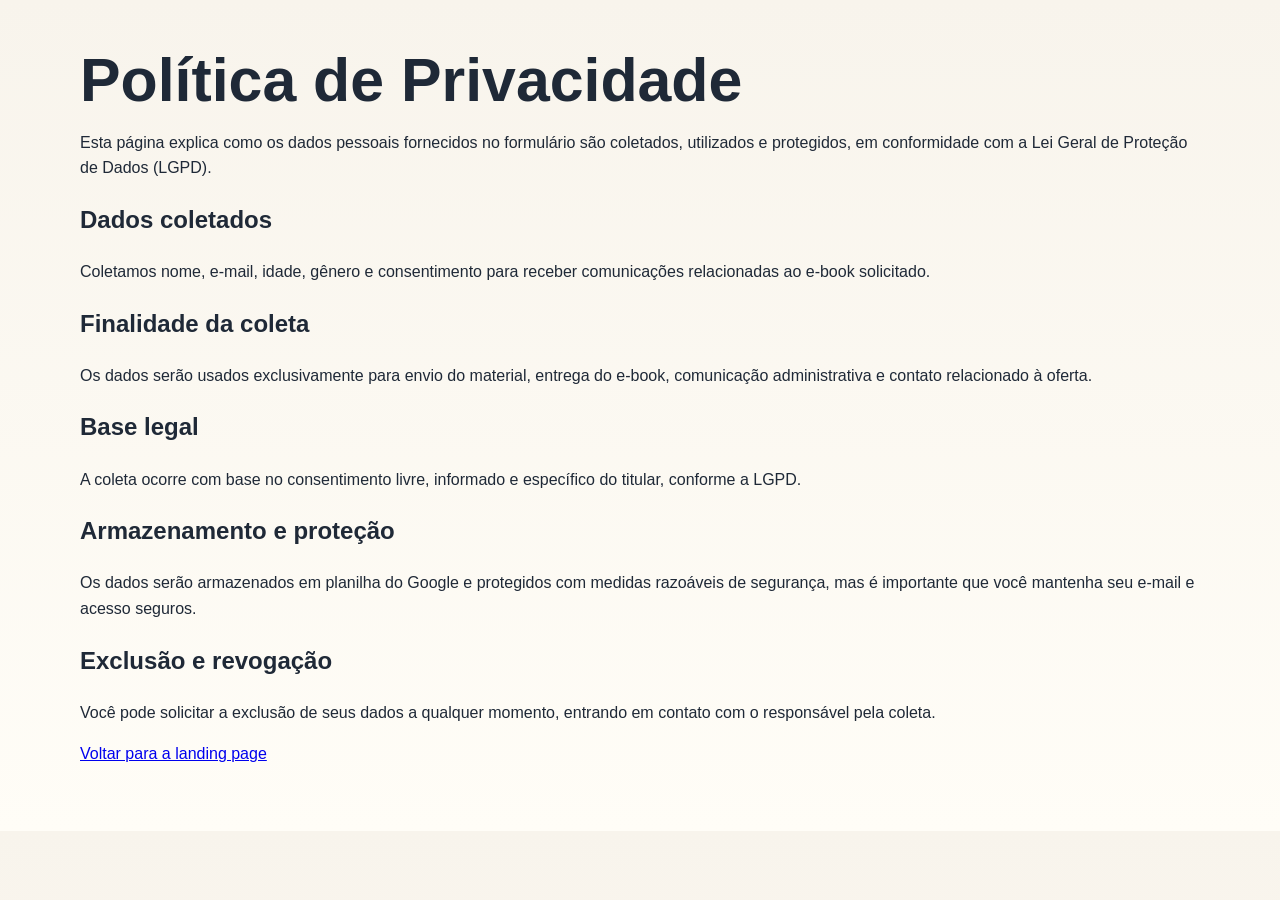
==== politica-privacidade.html @ 885403a0 "Implementação de backend com Apps Script do google" ====
<!DOCTYPE html>
<html lang="pt-BR">
<head>
    <meta charset="UTF-8">
    <meta name="viewport" content="width=device-width, initial-scale=1.0">
    <title>Política de Privacidade</title>
    <link rel="stylesheet" href="style.css">
</head>
<body>
    <main class="container" style="padding: 48px 0;">
        <h1>Política de Privacidade</h1>
        <p>Esta página explica como os dados pessoais fornecidos no formulário são coletados, utilizados e protegidos, em conformidade com a Lei Geral de Proteção de Dados (LGPD).</p>

        <h2>Dados coletados</h2>
        <p>Coletamos nome, e-mail, idade, gênero e consentimento para receber comunicações relacionadas ao e-book solicitado.</p>

        <h2>Finalidade da coleta</h2>
        <p>Os dados serão usados exclusivamente para envio do material, entrega do e-book, comunicação administrativa e contato relacionado à oferta.</p>

        <h2>Base legal</h2>
        <p>A coleta ocorre com base no consentimento livre, informado e específico do titular, conforme a LGPD.</p>

        <h2>Armazenamento e proteção</h2>
        <p>Os dados serão armazenados em planilha do Google e protegidos com medidas razoáveis de segurança, mas é importante que você mantenha seu e-mail e acesso seguros.</p>

        <h2>Exclusão e revogação</h2>
        <p>Você pode solicitar a exclusão de seus dados a qualquer momento, entrando em contato com o responsável pela coleta.</p>

        <p><a href="index.html">Voltar para a landing page</a></p>
    </main>
</body>
</html>
---- style.css ----
:root {
    --bg: #f6f1e8;
    --panel: #ffffff;
    --text: #1f2937;
    --muted: #5b6472;
    --brand: #1f6f4d;
    --brand-dark: #164b35;
    --accent: #ffb84d;
    --line: #d7d0c2;
}

* {
    box-sizing: border-box;
}

html {
    scroll-behavior: smooth;
}

body {
    margin: 0;
    font-family: Arial, Helvetica, sans-serif;
    color: var(--text);
    background: linear-gradient(180deg, #f8f4ec 0%, #fffdf7 100%);
    line-height: 1.6;
}

.container {
    width: min(1120px, calc(100% - 32px));
    margin: 0 auto;
}

.topbar {
    position: sticky;
    top: 0;
    z-index: 10;
    background: rgba(255, 255, 255, 0.92);
    backdrop-filter: blur(8px);
    border-bottom: 1px solid rgba(0, 0, 0, 0.06);
}

.nav-row {
    display: flex;
    align-items: center;
    justify-content: space-between;
    padding: 16px 0;
}

.brand {
    width: 10em;
    font-size: 1.2rem;
    font-weight: 700;
}

.brand span {
    color: var(--brand);
}

nav {
    display: flex;
    gap: 18px;
}

nav a {
    text-decoration: none;
    color: var(--text);
    font-weight: 600;
}

.hero {
    padding: 72px 0 48px;
}

.hero-grid,
.capture-grid,
.two-column {
    display: grid;
    grid-template-columns: 1.15fr 0.85fr;
    gap: 32px;
    align-items: center;
}

.eyebrow,
.section-tag,
.mini-badge {
    text-transform: uppercase;
    letter-spacing: 0.08em;
    font-size: 0.8rem;
    font-weight: 700;
    color: var(--brand);
}

h1 {
    font-size: clamp(2.2rem, 5vw, 3.8rem);
    line-height: 1.08;
    margin: 0 0 16px;
}

.lead {
    font-size: 1.08rem;
    color: var(--muted);
    max-width: 680px;
}

.hero-points {
    display: flex;
    flex-wrap: wrap;
    gap: 10px;
    margin: 24px 0 28px;
}

.hero-points span,
.social-proof,
.urgency {
    background: #eff8f2;
    padding: 10px 14px;
    border-radius: 999px;
    font-weight: 700;
    color: var(--brand-dark);
}

.btn-primary {
    display: inline-block;
    background: linear-gradient(135deg, var(--brand) 0%, #2c8b60 100%);
    color: #fff;
    text-decoration: none;
    border: none;
    border-radius: 12px;
    padding: 14px 22px;
    font-size: 1rem;
    font-weight: 700;
    cursor: pointer;
    box-shadow: 0 10px 30px rgba(31, 111, 77, 0.22);
}

.btn-primary.full {
    width: 100%;
    margin-top: 8px;
}

.hero-card,
.box-cta,
.lead-form {
    background: var(--panel);
    border: 1px solid var(--line);
    border-radius: 18px;
    box-shadow: 0 12px 36px rgba(0, 0, 0, 0.08);
}

.hero-card {
    padding: 28px;
}

.hero-card h2,
.capture-copy h2,
.benefits h2,
.content-section h2 {
    margin-top: 10px;
}

.hero-card ul {
    padding-left: 20px;
}

.benefits,
.content-section,
.capture {
    padding: 56px 0;
}

.benefit-grid {
    display: grid;
    grid-template-columns: repeat(3, 1fr);
    gap: 20px;
    margin-top: 28px;
}

.benefit-grid article,
.box-cta {
    background: var(--panel);
    border: 1px solid var(--line);
    border-radius: 16px;
    padding: 22px;
}

.capture-copy p,
.content-section p,
.benefit-grid p {
    color: var(--muted);
}

.lead-form {
    padding: 24px;
}

.lead-form label {
    display: block;
    margin-bottom: 16px;
    font-weight: 700;
}

.lead-form input[type="text"],
.lead-form input[type="email"],
.lead-form input[type="number"] {
    width: 100%;
    margin-top: 8px;
    padding: 12px 14px;
    border-radius: 10px;
    border: 1px solid #c7c0b6;
    font-size: 1rem;
}

.consent-box {
    margin: 18px 0 20px;
    padding: 14px;
    border: 1px solid #d9d1c3;
    border-radius: 12px;
    background: #fbfaf7;
}

.consent-label {
    display: flex;
    align-items: flex-start;
    gap: 12px;
    font-weight: 600;
    color: var(--text);
}

.consent-label input {
    margin-top: 3px;
}

.consent-label a {
    color: var(--brand);
}

.consent-note {
    margin: 10px 0 0;
    font-size: 0.93rem;
    color: var(--muted);
}

.form-status {
    margin-top: 14px;
    min-height: 22px;
    color: var(--brand-dark);
    font-weight: 700;
}

.download-link {
    display: inline-block;
    margin-top: 12px;
    color: var(--brand);
    text-decoration: none;
    font-weight: 700;
}

@media (max-width: 860px) {
    .hero-grid,
    .capture-grid,
    .two-column,
    .benefit-grid {
        grid-template-columns: 1fr;
    }

    nav {
        display: none;
    }
}
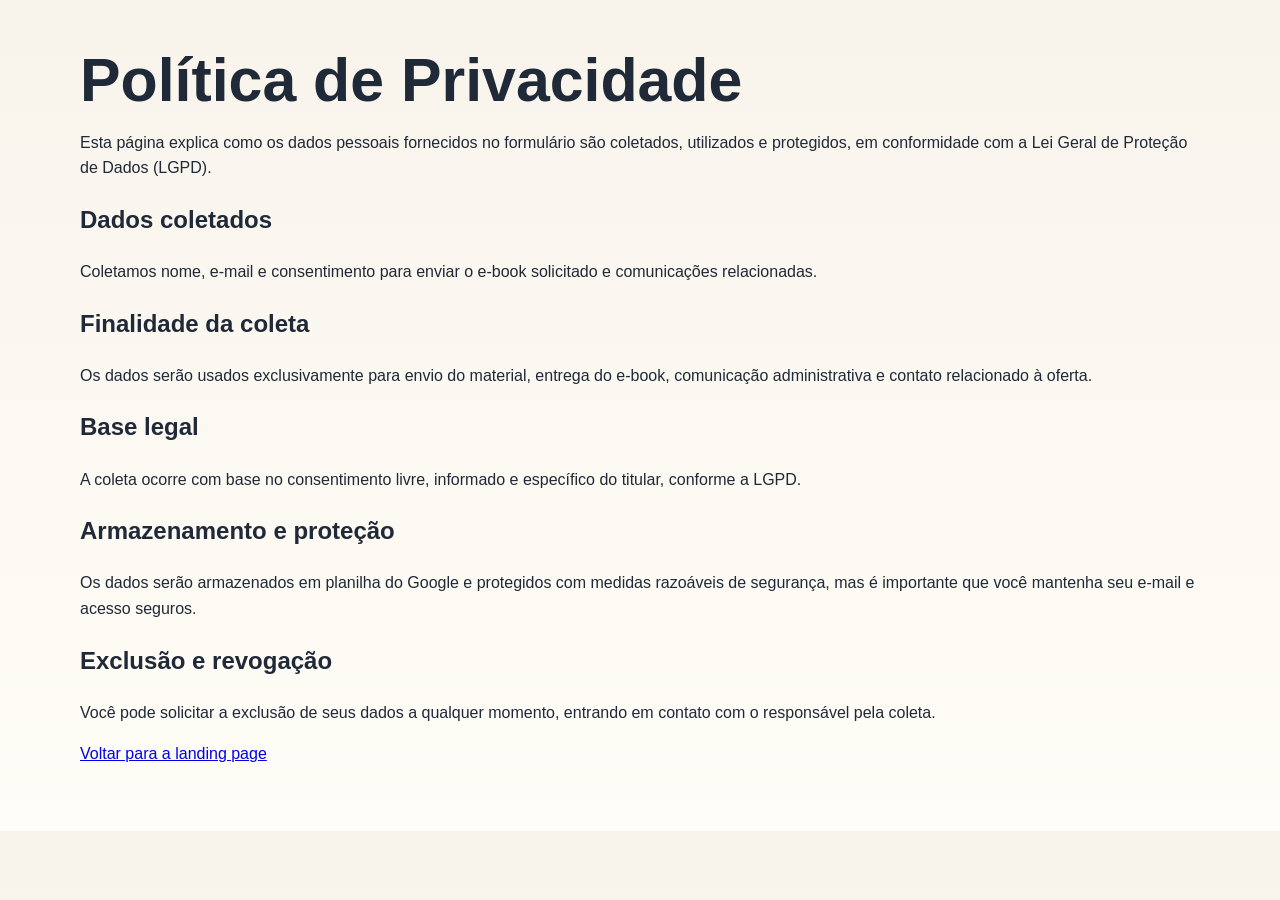
==== commit 2fab2779: "feat: simplify lead capture experience" ====
--- a/politica-privacidade.html
+++ b/politica-privacidade.html
@@ -3,6 +3,8 @@
 <head>
     <meta charset="UTF-8">
     <meta name="viewport" content="width=device-width, initial-scale=1.0">
+    <meta name="description" content="Política de privacidade e tratamento de dados da landing page do e-book de orquídeas.">
+    <meta name="robots" content="noindex,follow">
     <title>Política de Privacidade</title>
     <link rel="stylesheet" href="style.css">
 </head>
@@ -12,7 +14,7 @@
         <p>Esta página explica como os dados pessoais fornecidos no formulário são coletados, utilizados e protegidos, em conformidade com a Lei Geral de Proteção de Dados (LGPD).</p>
 
         <h2>Dados coletados</h2>
-        <p>Coletamos nome, e-mail, idade, gênero e consentimento para receber comunicações relacionadas ao e-book solicitado.</p>
+        <p>Coletamos nome, e-mail e consentimento para enviar o e-book solicitado e comunicações relacionadas.</p>
 
         <h2>Finalidade da coleta</h2>
         <p>Os dados serão usados exclusivamente para envio do material, entrega do e-book, comunicação administrativa e contato relacionado à oferta.</p>
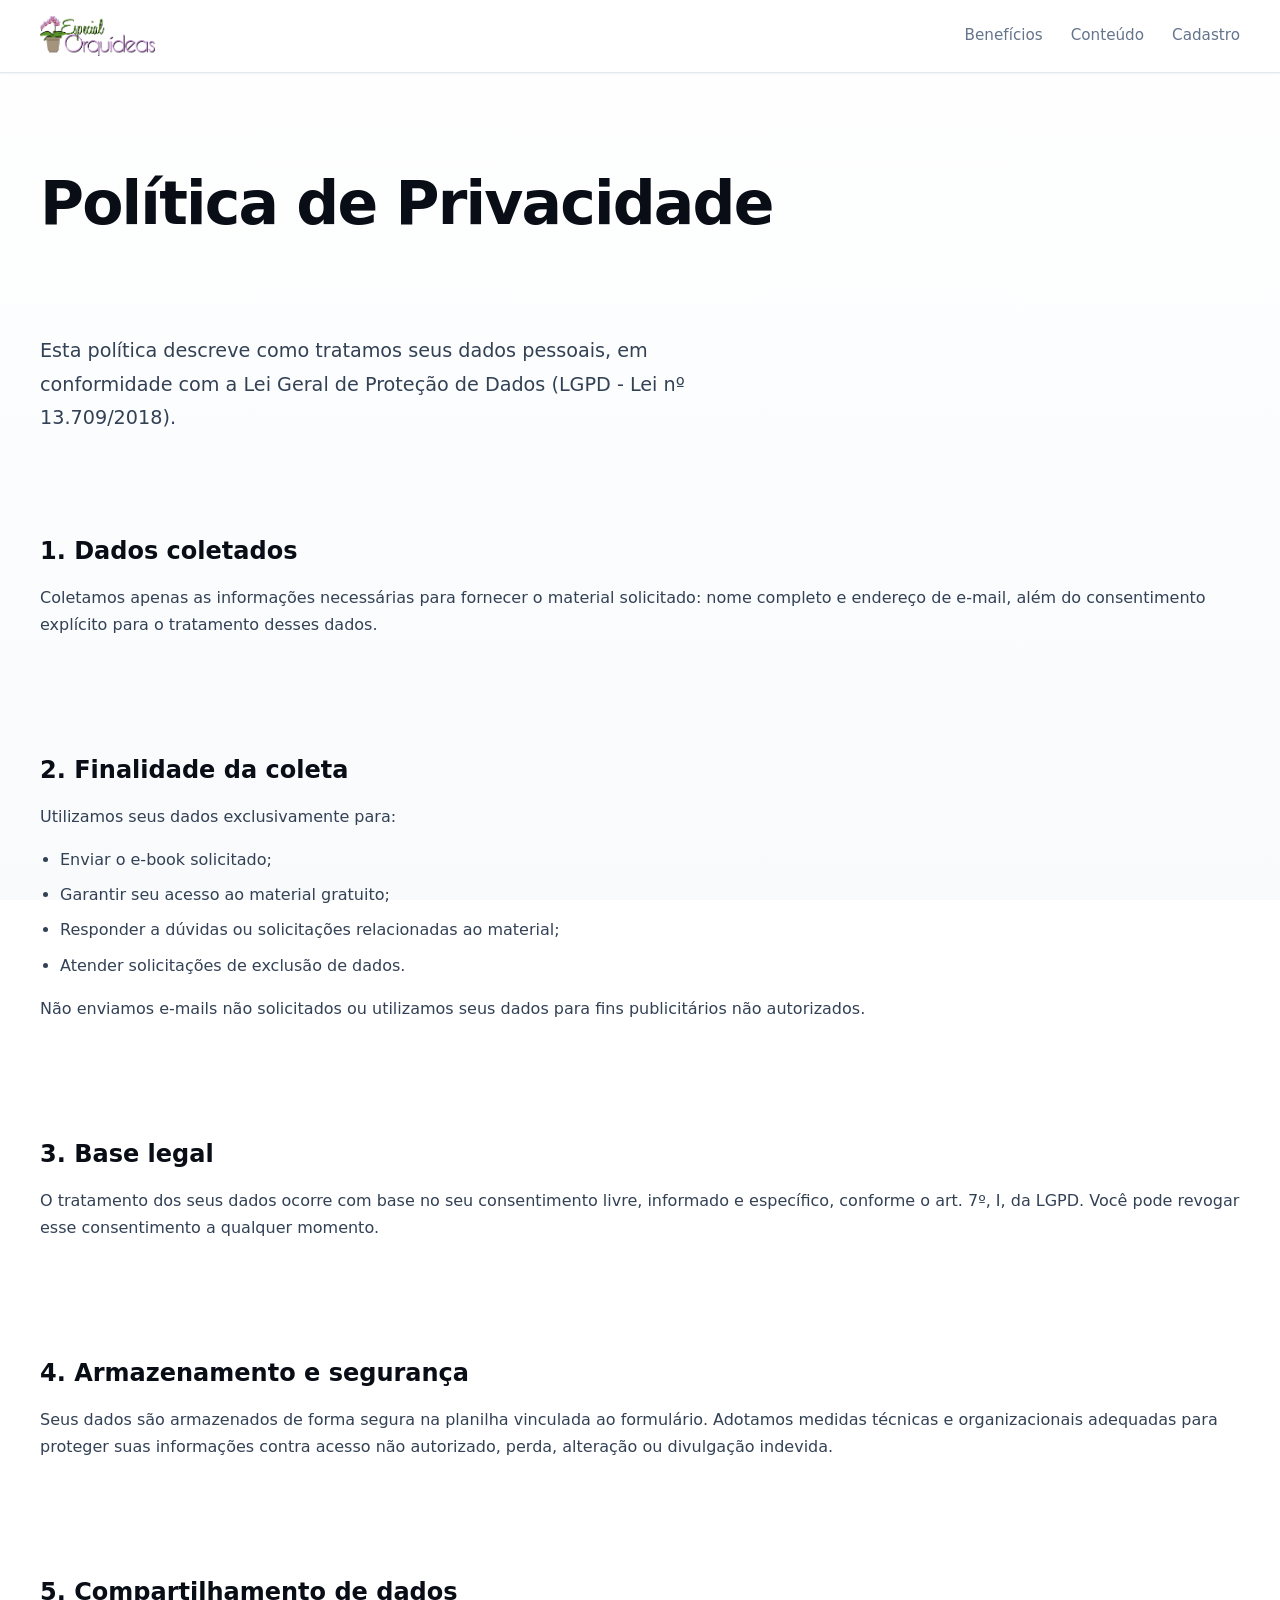
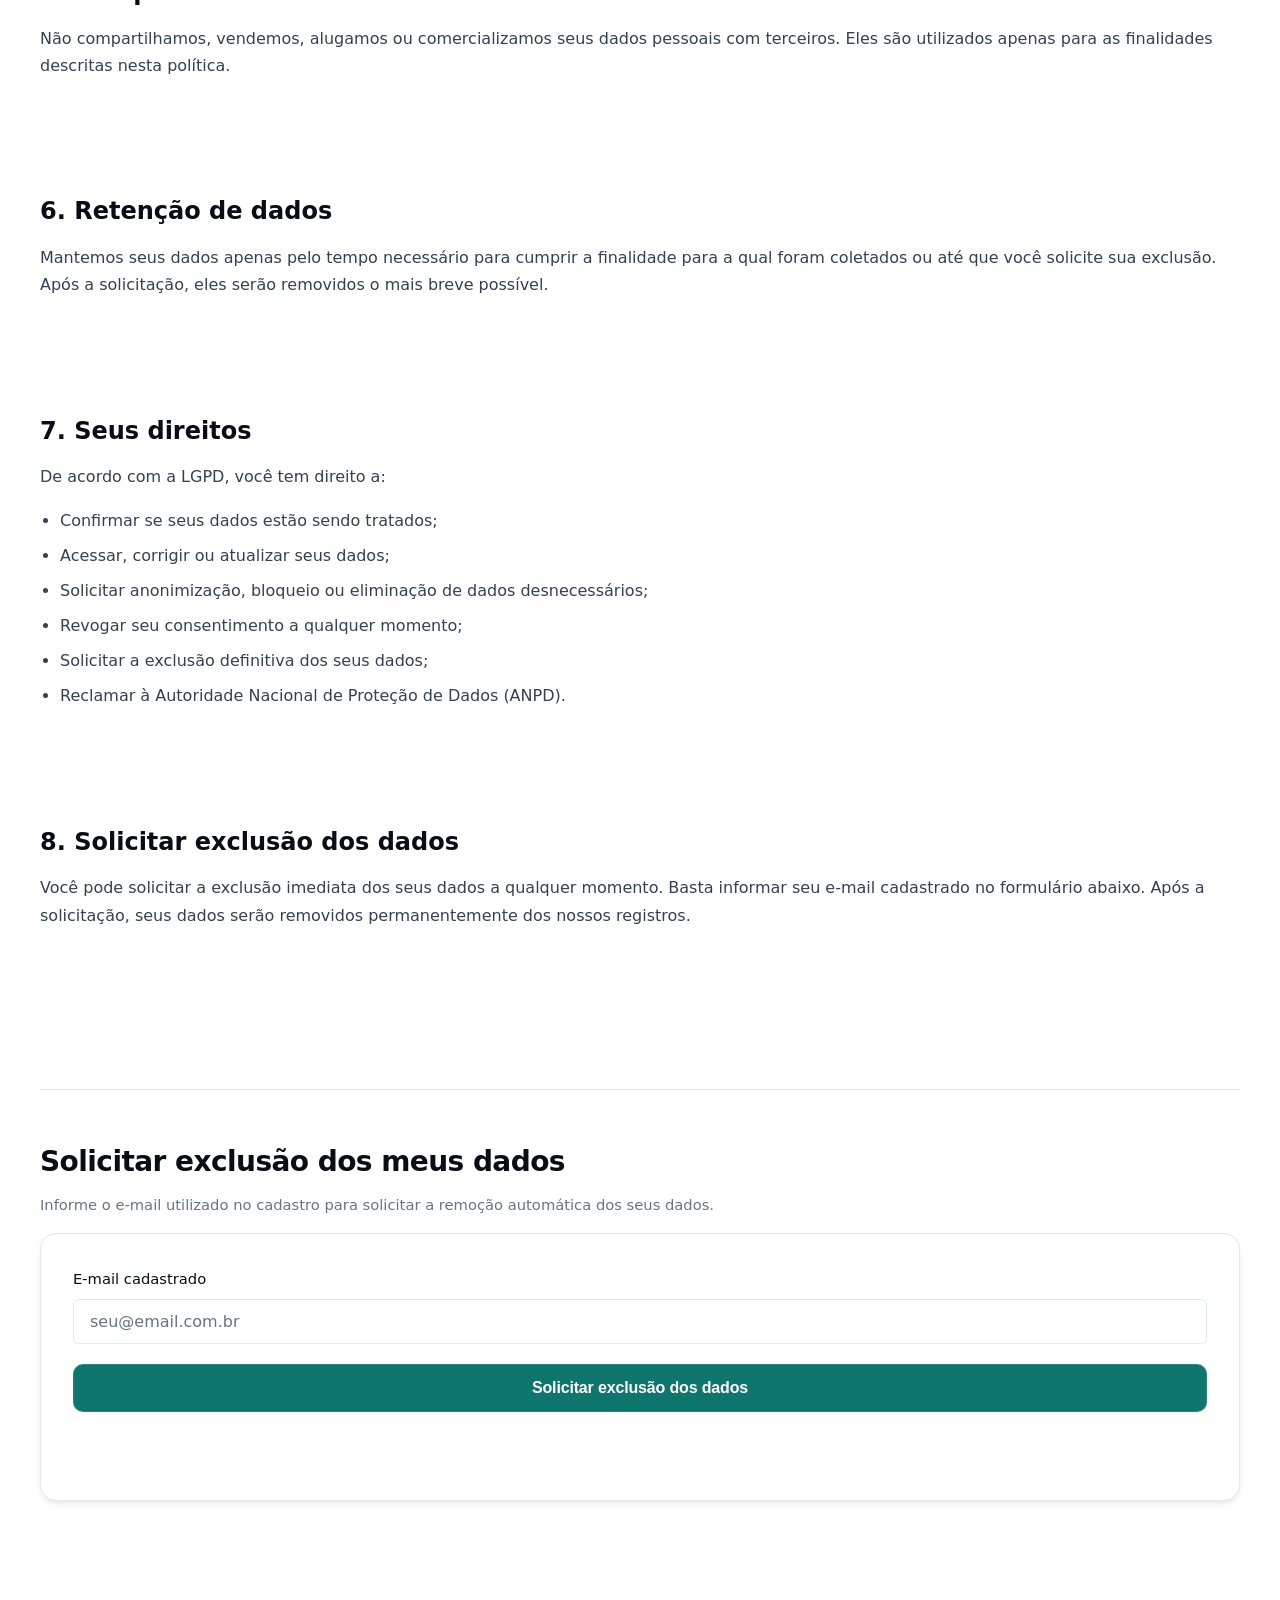
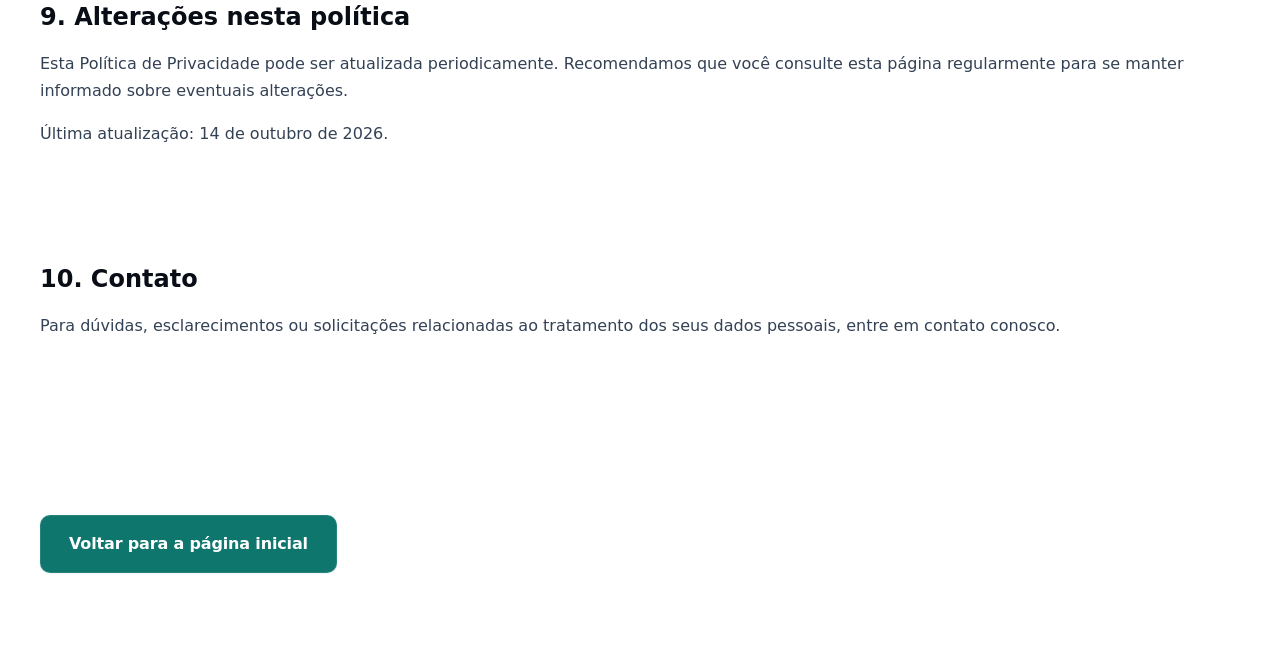
==== commit d683b03f: "Add YouTube icon to social media assets" ====
--- a/politica-privacidade.html
+++ b/politica-privacidade.html
@@ -5,30 +5,109 @@
     <meta name="viewport" content="width=device-width, initial-scale=1.0">
     <meta name="description" content="Política de privacidade e tratamento de dados da landing page do e-book de orquídeas.">
     <meta name="robots" content="noindex,follow">
-    <title>Política de Privacidade</title>
+    <title>Política de Privacidade | Especial Orquídeas</title>
+    <link rel="preconnect" href="https://fonts.googleapis.com">
+    <link rel="preconnect" href="https://fonts.gstatic.com" crossorigin>
+    <link href="https://fonts.googleapis.com/css2?family=Inter:wght@400;500;600;700;800&display=swap" rel="stylesheet">
     <link rel="stylesheet" href="style.css">
 </head>
 <body>
-    <main class="container" style="padding: 48px 0;">
+    <header class="topbar">
+        <div class="container nav-row">
+            <img src="especial orquídeas.webp" alt="Especial Orquídeas" class="brand">
+            <nav>
+                <a href="index.html#beneficios">Benefícios</a>
+                <a href="index.html#conteudo">Conteúdo</a>
+                <a href="index.html#cadastro">Cadastro</a>
+            </nav>
+        </div>
+    </header>
+
+    <main class="container" style="padding: clamp(64px, 10vw, 96px) 0 clamp(48px, 8vw, 80px);">
         <h1>Política de Privacidade</h1>
-        <p>Esta página explica como os dados pessoais fornecidos no formulário são coletados, utilizados e protegidos, em conformidade com a Lei Geral de Proteção de Dados (LGPD).</p>
+        <p class="lead">Esta política descreve como tratamos seus dados pessoais, em conformidade com a Lei Geral de Proteção de Dados (LGPD - Lei nº 13.709/2018).</p>
 
-        <h2>Dados coletados</h2>
-        <p>Coletamos nome, e-mail e consentimento para enviar o e-book solicitado e comunicações relacionadas.</p>
+        <section>
+            <h2>1. Dados coletados</h2>
+            <p>Coletamos apenas as informações necessárias para fornecer o material solicitado: nome completo e endereço de e-mail, além do consentimento explícito para o tratamento desses dados.</p>
+        </section>
 
-        <h2>Finalidade da coleta</h2>
-        <p>Os dados serão usados exclusivamente para envio do material, entrega do e-book, comunicação administrativa e contato relacionado à oferta.</p>
+        <section>
+            <h2>2. Finalidade da coleta</h2>
+            <p>Utilizamos seus dados exclusivamente para:</p>
+            <ul>
+                <li>Enviar o e-book solicitado;</li>
+                <li>Garantir seu acesso ao material gratuito;</li>
+                <li>Responder a dúvidas ou solicitações relacionadas ao material;</li>
+                <li>Atender solicitações de exclusão de dados.</li>
+            </ul>
+            <p>Não enviamos e-mails não solicitados ou utilizamos seus dados para fins publicitários não autorizados.</p>
+        </section>
 
-        <h2>Base legal</h2>
-        <p>A coleta ocorre com base no consentimento livre, informado e específico do titular, conforme a LGPD.</p>
+        <section>
+            <h2>3. Base legal</h2>
+            <p>O tratamento dos seus dados ocorre com base no seu consentimento livre, informado e específico, conforme o art. 7º, I, da LGPD. Você pode revogar esse consentimento a qualquer momento.</p>
+        </section>
 
-        <h2>Armazenamento e proteção</h2>
-        <p>Os dados serão armazenados em planilha do Google e protegidos com medidas razoáveis de segurança, mas é importante que você mantenha seu e-mail e acesso seguros.</p>
+        <section>
+            <h2>4. Armazenamento e segurança</h2>
+            <p>Seus dados são armazenados de forma segura na planilha vinculada ao formulário. Adotamos medidas técnicas e organizacionais adequadas para proteger suas informações contra acesso não autorizado, perda, alteração ou divulgação indevida.</p>
+        </section>
 
-        <h2>Exclusão e revogação</h2>
-        <p>Você pode solicitar a exclusão de seus dados a qualquer momento, entrando em contato com o responsável pela coleta.</p>
+        <section>
+            <h2>5. Compartilhamento de dados</h2>
+            <p>Não compartilhamos, vendemos, alugamos ou comercializamos seus dados pessoais com terceiros. Eles são utilizados apenas para as finalidades descritas nesta política.</p>
+        </section>
 
-        <p><a href="index.html">Voltar para a landing page</a></p>
+        <section>
+            <h2>6. Retenção de dados</h2>
+            <p>Mantemos seus dados apenas pelo tempo necessário para cumprir a finalidade para a qual foram coletados ou até que você solicite sua exclusão. Após a solicitação, eles serão removidos o mais breve possível.</p>
+        </section>
+
+        <section>
+            <h2>7. Seus direitos</h2>
+            <p>De acordo com a LGPD, você tem direito a:</p>
+            <ul>
+                <li>Confirmar se seus dados estão sendo tratados;</li>
+                <li>Acessar, corrigir ou atualizar seus dados;</li>
+                <li>Solicitar anonimização, bloqueio ou eliminação de dados desnecessários;</li>
+                <li>Revogar seu consentimento a qualquer momento;</li>
+                <li>Solicitar a exclusão definitiva dos seus dados;</li>
+                <li>Reclamar à Autoridade Nacional de Proteção de Dados (ANPD).</li>
+            </ul>
+        </section>
+
+        <section>
+            <h2>8. Solicitar exclusão dos dados</h2>
+            <p>Você pode solicitar a exclusão imediata dos seus dados a qualquer momento. Basta informar seu e-mail cadastrado no formulário abaixo. Após a solicitação, seus dados serão removidos permanentemente dos nossos registros.</p>
+        </section>
+
+        <section id="data-removal">
+            <h2>Solicitar exclusão dos meus dados</h2>
+            <p class="small-text">Informe o e-mail utilizado no cadastro para solicitar a remoção automática dos seus dados.</p>
+            <form id="removal-form" class="removal-form" data-removal-url="https://script.google.com/macros/s/AKfycbyqkal8BDTR1zPo81DL5yytU9PgAYLYCDxhjU4SMVYcvaqYXaPPicuTfb7Tc0JHMVLddw/exec" data-script-url="https://script.google.com/macros/s/AKfycbyqkal8BDTR1zPo81DL5yytU9PgAYLYCDxhjU4SMVYcvaqYXaPPicuTfb7Tc0JHMVLddw/exec">
+                <label>
+                    E-mail cadastrado
+                    <input type="email" name="email" placeholder="seu@email.com.br" required>
+                </label>
+                <button type="submit" class="btn-primary">Solicitar exclusão dos dados</button>
+                <p id="removal-status" class="removal-status" aria-live="polite"></p>
+            </form>
+        </section>
+
+        <section>
+            <h2>9. Alterações nesta política</h2>
+            <p>Esta Política de Privacidade pode ser atualizada periodicamente. Recomendamos que você consulte esta página regularmente para se manter informado sobre eventuais alterações.</p>
+            <p>Última atualização: 14 de outubro de 2026.</p>
+        </section>
+
+        <section>
+            <h2>10. Contato</h2>
+            <p>Para dúvidas, esclarecimentos ou solicitações relacionadas ao tratamento dos seus dados pessoais, entre em contato conosco.</p>
+        </section>
+
+        <p style="margin-top: clamp(48px, 8vw, 64px);"><a href="index.html" class="btn-primary">Voltar para a página inicial</a></p>
     </main>
+    <script src="main.js"></script>
 </body>
 </html>
--- a/style.css
+++ b/style.css
@@ -1,42 +1,94 @@
+/* =================================================================el
+   DESIGN SYSTEM - CORPORATE & MODERN (ZERO AI LOOK)
+   ================================================================ */
 :root {
-    --bg: #f6f1e8;
-    --panel: #ffffff;
-    --text: #1f2937;
-    --muted: #5b6472;
-    --brand: #1f6f4d;
-    --brand-dark: #164b35;
-    --accent: #ffb84d;
-    --line: #d7d0c2;
-}
-
-* {
+    --bg-primary: #fcfcfd;
+    --bg-secondary: #f8fafc;
+    --bg-gradient: linear-gradient(180deg, #ffffff 0%, #f8fafc 100%);
+    
+    --text-main: #090d16;
+    --text-body: #334155;
+    --text-muted: #64748b;
+    
+    --primary: #0f766e;
+    --primary-hover: #115e59;
+    --primary-light: #f0fdfa;
+    --primary-border: #ccfbf1;
+    
+    --accent: #d97706;
+    --danger: #dc2626;
+    --success: #059669;
+    
+    --surface: #ffffff;
+    --surface-border: #e2e8f0;
+    --surface-border-subtle: #f1f5f9;
+    
+    --shadow-sm: 0 1px 2px 0 rgba(15, 23, 42, 0.05);
+    --shadow-md: 0 4px 6px -1px rgba(15, 23, 42, 0.07), 0 2px 4px -2px rgba(15, 23, 42, 0.07);
+    --shadow-lg: 0 10px 15px -3px rgba(15, 23, 42, 0.08), 0 4px 6px -4px rgba(15, 23, 42, 0.08);
+    --shadow-hover: 0 20px 25px -5px rgba(15, 23, 42, 0.1), 0 8px 10px -6px rgba(15, 23, 42, 0.1);
+
+    --radius-sm: 6px;
+    --radius-md: 10px;
+    --radius-lg: 16px;
+    --radius-full: 9999px;
+    
+    --transition-base: all 200ms cubic-bezier(0.4, 0, 0.2, 1);
+}
+
+/* =================================================================
+   RESET & BASE STYLES
+   ================================================================ */
+*, *::before, *::after {
     box-sizing: border-box;
+    margin: 0;
+    padding: 0;
 }
 
 html {
     scroll-behavior: smooth;
+    font-size: 16px;
+    -webkit-text-size-adjust: 100%;
 }
 
 body {
-    margin: 0;
-    font-family: Arial, Helvetica, sans-serif;
-    color: var(--text);
-    background: linear-gradient(180deg, #f8f4ec 0%, #fffdf7 100%);
-    line-height: 1.6;
-}
-
+    font-family: system-ui, -apple-system, BlinkMacSystemFont, "Segoe UI", Roboto, Oxygen, Ubuntu, Cantarell, sans-serif;
+    color: var(--text-body);
+    background: var(--bg-gradient);
+    background-attachment: fixed;
+    line-height: 1.7;
+    -webkit-font-smoothing: antialiased;
+    -moz-osx-font-smoothing: grayscale;
+    text-rendering: optimizeLegibility;
+}
+
+/* =================================================================
+   LAYOUT CONTAINERS
+   ================================================================ */
 .container {
-    width: min(1120px, calc(100% - 32px));
+    width: min(1200px, calc(100% - 32px));
     margin: 0 auto;
 }
 
+main.container {
+    display: flex;
+    flex-direction: column;
+    gap: clamp(48px, 8vw, 96px);
+    padding-bottom: clamp(64px, 10vw, 120px);
+}
+
+/* =================================================================
+   NAVIGATION / TOPBAR
+   ================================================================ */
 .topbar {
     position: sticky;
     top: 0;
-    z-index: 10;
-    background: rgba(255, 255, 255, 0.92);
-    backdrop-filter: blur(8px);
-    border-bottom: 1px solid rgba(0, 0, 0, 0.06);
+    z-index: 100;
+    background: rgba(255, 255, 255, 0.85);
+    backdrop-filter: blur(12px) saturate(160%);
+    -webkit-backdrop-filter: blur(12px) saturate(160%);
+    border-bottom: 1px solid var(--surface-border);
+    box-shadow: var(--shadow-sm);
 }
 
 .nav-row {
@@ -44,226 +96,761 @@
     align-items: center;
     justify-content: space-between;
     padding: 16px 0;
+    gap: 24px;
 }
 
 .brand {
-    width: 10em;
-    font-size: 1.2rem;
-    font-weight: 700;
-}
-
-.brand span {
-    color: var(--brand);
-}
-
-nav {
-    display: flex;
-    gap: 18px;
-}
-
-nav a {
+    height: 40px;
+    width: auto;
+    object-fit: contain;
+    display: block;
+    transition: var(--transition-base);
+}
+
+.brand:hover {
+    opacity: 0.9;
+}
+
+.nav-row > nav {
+    display: flex;
+    align-items: center;
+    gap: 28px;
+    flex-wrap: wrap;
+    justify-content: flex-end;
+}
+
+.nav-row > nav a {
     text-decoration: none;
-    color: var(--text);
-    font-weight: 600;
-}
-
+    color: var(--text-muted);
+    font-weight: 500;
+    font-size: 0.95rem;
+    padding: 4px 0;
+    position: relative;
+    transition: var(--transition-base);
+}
+
+.nav-row > nav a::after {
+    content: '';
+    position: absolute;
+    left: 0;
+    bottom: -2px;
+    width: 100%;
+    height: 2px;
+    background: var(--primary);
+    transform: scaleX(0);
+    transform-origin: right;
+    transition: transform 250ms ease;
+    border-radius: var(--radius-full);
+}
+
+.nav-row > nav a:hover {
+    color: var(--text-main);
+}
+
+.nav-row > nav a:hover::after {
+    transform: scaleX(1);
+    transform-origin: left;
+}
+
+/* =================================================================
+   HERO SECTION
+   ================================================================ */
 .hero {
-    padding: 72px 0 48px;
+    padding: clamp(48px, 8vw, 96px) 0 clamp(32px, 6vw, 64px);
 }
 
 .hero-grid,
 .capture-grid,
 .two-column {
     display: grid;
-    grid-template-columns: 1.15fr 0.85fr;
-    gap: 32px;
-    align-items: center;
+    grid-template-columns: repeat(2, 1fr);
+    gap: clamp(32px, 5vw, 64px);
+    align-items: center;
+}
+
+.hero-copy {
+    display: flex;
+    flex-direction: column;
+    align-items: flex-start;
+    gap: 20px;
 }
 
 .eyebrow,
-.section-tag,
 .mini-badge {
+    display: inline-flex;
+    align-items: center;
+    gap: 8px;
+    padding: 6px 12px;
+    border-radius: var(--radius-full);
+    font-size: 0.75rem;
+    font-weight: 600;
+    letter-spacing: 0.08em;
     text-transform: uppercase;
-    letter-spacing: 0.08em;
-    font-size: 0.8rem;
-    font-weight: 700;
-    color: var(--brand);
+    color: var(--primary);
+    background: var(--primary-light);
+    border: 1px solid var(--primary-border);
 }
 
 h1 {
-    font-size: clamp(2.2rem, 5vw, 3.8rem);
-    line-height: 1.08;
-    margin: 0 0 16px;
+    font-size: clamp(2.25rem, 5vw, 3.75rem);
+    line-height: 1.15;
+    font-weight: 800;
+    letter-spacing: -0.03em;
+    color: var(--text-main);
 }
 
 .lead {
-    font-size: 1.08rem;
-    color: var(--muted);
-    max-width: 680px;
+    font-size: clamp(1.05rem, 1.8vw, 1.2rem);
+    color: var(--text-body);
+    max-width: 60ch;
+    line-height: 1.75;
 }
 
 .hero-points {
     display: flex;
     flex-wrap: wrap;
     gap: 10px;
-    margin: 24px 0 28px;
-}
-
-.hero-points span,
-.social-proof,
-.urgency {
-    background: #eff8f2;
-    padding: 10px 14px;
-    border-radius: 999px;
-    font-weight: 700;
-    color: var(--brand-dark);
-}
-
+    margin-top: 4px;
+}
+
+.hero-points span {
+    display: inline-flex;
+    align-items: center;
+    gap: 8px;
+    padding: 6px 14px;
+    border-radius: var(--radius-full);
+    font-weight: 500;
+    font-size: 0.9rem;
+    color: var(--text-main);
+    background: var(--surface);
+    border: 1px solid var(--surface-border);
+    box-shadow: var(--shadow-sm);
+}
+
+/* =================================================================
+   BUTTONS
+   ================================================================ */
 .btn-primary {
-    display: inline-block;
-    background: linear-gradient(135deg, var(--brand) 0%, #2c8b60 100%);
-    color: #fff;
+    display: inline-flex;
+    align-items: center;
+    justify-content: center;
+    gap: 10px;
+    padding: 14px 28px;
+    font-size: 1rem;
+    font-weight: 600;
     text-decoration: none;
-    border: none;
-    border-radius: 12px;
-    padding: 14px 22px;
-    font-size: 1rem;
-    font-weight: 700;
+    color: #ffffff;
+    background: var(--primary);
+    border: 1px solid rgba(255, 255, 255, 0.1);
+    border-radius: var(--radius-md);
+    box-shadow: var(--shadow-sm);
+    transition: var(--transition-base);
     cursor: pointer;
-    box-shadow: 0 10px 30px rgba(31, 111, 77, 0.22);
+    letter-spacing: -0.01em;
+}
+
+.btn-primary:hover {
+    background: var(--primary-hover);
+    transform: translateY(-1px);
+    box-shadow: var(--shadow-md);
+}
+
+.btn-primary:active {
+    transform: translateY(0);
 }
 
 .btn-primary.full {
     width: 100%;
-    margin-top: 8px;
-}
-
+}
+
+/* =================================================================
+   CARDS & SURFACES
+   ================================================================ */
 .hero-card,
 .box-cta,
-.lead-form {
-    background: var(--panel);
-    border: 1px solid var(--line);
-    border-radius: 18px;
-    box-shadow: 0 12px 36px rgba(0, 0, 0, 0.08);
+.lead-form,
+.removal-form {
+    background: var(--surface);
+    border: 1px solid var(--surface-border);
+    border-radius: var(--radius-lg);
+    box-shadow: var(--shadow-md);
+    transition: var(--transition-base);
+}
+
+.hero-card:hover,
+.box-cta:hover,
+.lead-form:hover,
+.removal-form:hover {
+    box-shadow: var(--shadow-lg);
 }
 
 .hero-card {
-    padding: 28px;
-}
-
-.hero-card h2,
-.capture-copy h2,
-.benefits h2,
-.content-section h2 {
-    margin-top: 10px;
+    padding: clamp(24px, 4vw, 36px);
+    display: flex;
+    flex-direction: column;
+    gap: 20px;
+}
+
+.hero-card h2 {
+    font-size: clamp(1.35rem, 2.5vw, 1.75rem);
+    font-weight: 700;
+    color: var(--text-main);
+    letter-spacing: -0.02em;
+    line-height: 1.3;
 }
 
 .hero-card ul {
-    padding-left: 20px;
-}
-
+    display: flex;
+    flex-direction: column;
+    gap: 12px;
+    padding-left: 0;
+    list-style: none;
+    color: var(--text-body);
+}
+
+.hero-card li {
+    position: relative;
+    padding-left: 28px;
+    line-height: 1.6;
+}
+
+.hero-card li::before {
+    content: '';
+    position: absolute;
+    left: 0;
+    top: 8px;
+    width: 16px;
+    height: 16px;
+    border-radius: var(--radius-full);
+    background: var(--primary);
+    box-shadow: 0 0 0 4px var(--primary-light);
+}
+
+.social-proof {
+    display: inline-flex;
+    align-items: center;
+    padding: 8px 14px;
+    border-radius: var(--radius-full);
+    font-weight: 500;
+    color: var(--text-body);
+    background: var(--surface);
+    border: 1px solid var(--surface-border);
+    width: fit-content;
+    font-size: 0.9rem;
+    box-shadow: var(--shadow-sm);
+}
+
+/* =================================================================
+   SECTIONS & BENEFITS
+   ================================================================ */
 .benefits,
 .content-section,
 .capture {
-    padding: 56px 0;
+    padding: clamp(32px, 6vw, 64px) 0;
+}
+
+.benefits h2,
+.content-section h2,
+.capture-copy h2 {
+    font-size: clamp(1.75rem, 3.5vw, 2.5rem);
+    font-weight: 800;
+    letter-spacing: -0.03em;
+    line-height: 1.2;
+    color: var(--text-main);
+    margin-bottom: 12px;
 }
 
 .benefit-grid {
     display: grid;
     grid-template-columns: repeat(3, 1fr);
+    gap: 24px;
+    margin-top: 40px;
+}
+
+.benefit-grid article {
+    background: var(--surface);
+    border: 1px solid var(--surface-border);
+    border-radius: var(--radius-lg);
+    padding: 32px;
+    box-shadow: var(--shadow-sm);
+    display: flex;
+    flex-direction: column;
+    gap: 12px;
+    transition: var(--transition-base);
+    height: 100%;
+}
+
+.benefit-grid article:hover {
+    transform: translateY(-3px);
+    box-shadow: var(--shadow-md);
+    border-color: var(--primary-border);
+}
+
+.benefit-grid h3 {
+    font-size: 1.2rem;
+    font-weight: 700;
+    color: var(--text-main);
+    letter-spacing: -0.01em;
+}
+
+.benefit-grid p,
+.content-section p,
+.capture-copy p {
+    color: var(--text-body);
+    line-height: 1.7;
+    font-size: 0.98rem;
+}
+
+/* =================================================================
+   TWO COLUMN & CTA BOXES
+   ================================================================ */
+.two-column {
+    align-items: start;
+}
+
+.box-cta {
+    padding: 32px;
+    display: flex;
+    flex-direction: column;
+    gap: 16px;
+    position: sticky;
+    top: 96px;
+}
+
+.box-cta h3 {
+    font-size: 1.35rem;
+    font-weight: 700;
+    color: var(--text-main);
+    letter-spacing: -0.01em;
+}
+
+.capture-grid {
+    align-items: start;
+}
+
+.capture-copy {
+    display: flex;
+    flex-direction: column;
+    gap: 16px;
+}
+
+.urgency {
+    display: inline-flex;
+    align-items: center;
+    padding: 6px 12px;
+    border-radius: var(--radius-full);
+    font-weight: 600;
+    font-size: 0.85rem;
+    color: var(--accent);
+    background: #fef3c7;
+    border: 1px solid #fde68a;
+    width: fit-content;
+}
+
+/* =================================================================
+   FORMS & INPUTS
+   ================================================================ */
+.lead-form,
+.removal-form {
+    padding: 32px;
+    display: flex;
+    flex-direction: column;
     gap: 20px;
-    margin-top: 28px;
-}
-
-.benefit-grid article,
-.box-cta {
-    background: var(--panel);
-    border: 1px solid var(--line);
-    border-radius: 16px;
-    padding: 22px;
-}
-
-.capture-copy p,
-.content-section p,
-.benefit-grid p {
-    color: var(--muted);
-}
-
-.lead-form {
-    padding: 24px;
-}
-
-.lead-form label {
-    display: block;
-    margin-bottom: 16px;
-    font-weight: 700;
+}
+
+.lead-form label,
+.removal-form label {
+    display: flex;
+    flex-direction: column;
+    gap: 8px;
+    font-weight: 500;
+    font-size: 0.92rem;
+    color: var(--text-main);
 }
 
 .lead-form input[type="text"],
 .lead-form input[type="email"],
-.lead-form input[type="number"] {
+.removal-form input[type="email"] {
     width: 100%;
-    margin-top: 8px;
-    padding: 12px 14px;
-    border-radius: 10px;
-    border: 1px solid #c7c0b6;
+    padding: 12px 16px;
     font-size: 1rem;
+    font-family: inherit;
+    color: var(--text-main);
+    background: var(--surface);
+    border: 1px solid var(--surface-border);
+    border-radius: var(--radius-sm);
+    transition: var(--transition-base);
+}
+
+.lead-form input::placeholder,
+.removal-form input::placeholder {
+    color: var(--text-muted);
+}
+
+.lead-form input:focus,
+.removal-form input:focus {
+    outline: none;
+    border-color: var(--primary);
+    box-shadow: 0 0 0 3px var(--primary-light);
 }
 
 .consent-box {
-    margin: 18px 0 20px;
-    padding: 14px;
-    border: 1px solid #d9d1c3;
-    border-radius: 12px;
-    background: #fbfaf7;
+    padding: 16px;
+    border-radius: var(--radius-sm);
+    background: var(--bg-secondary);
+    border: 1px solid var(--surface-border-subtle);
 }
 
 .consent-label {
     display: flex;
     align-items: flex-start;
-    gap: 12px;
-    font-weight: 600;
-    color: var(--text);
+    gap: 10px;
+    font-weight: 400;
+    font-size: 0.88rem;
+    line-height: 1.5;
+    color: var(--text-body);
 }
 
 .consent-label input {
     margin-top: 3px;
+    flex-shrink: 0;
+    accent-color: var(--primary);
 }
 
 .consent-label a {
-    color: var(--brand);
+    color: var(--primary);
+    text-decoration: underline;
+    font-weight: 500;
 }
 
 .consent-note {
-    margin: 10px 0 0;
-    font-size: 0.93rem;
-    color: var(--muted);
-}
-
-.form-status {
-    margin-top: 14px;
-    min-height: 22px;
-    color: var(--brand-dark);
+    margin-top: 8px;
+    font-size: 0.82rem;
+    color: var(--text-muted);
+    line-height: 1.4;
+}
+
+.form-status,
+.removal-status {
+    min-height: 20px;
+    font-weight: 500;
+    font-size: 0.9rem;
+    text-align: center;
+    padding: 6px 12px;
+    border-radius: var(--radius-sm);
+    transition: var(--transition-base);
+}
+
+.success {
+    color: var(--success);
+    background: #ecfdf5;
+    border: 1px solid #a7f3d0;
+}
+
+.error {
+    color: var(--danger);
+    background: #fef2f2;
+    border: 1px solid #fecaca;
+}
+
+.download-link {
+    display: inline-flex;
+    align-items: center;
+    justify-content: center;
+    padding: 10px 16px;
+    border-radius: var(--radius-sm);
+    text-decoration: none;
+    font-weight: 600;
+    font-size: 0.95rem;
+    color: var(--primary);
+    background: var(--primary-light);
+    border: 1px solid var(--primary-border);
+    transition: var(--transition-base);
+}
+
+.download-link:hover {
+    background: var(--primary-border);
+}
+
+/* =================================================================
+   FOOTER
+   ================================================================ */
+.site-footer {
+    margin-top: clamp(48px, 8vw, 96px);
+    padding: 36px 0;
+    background: #102c2b;
+    color: #d5e3e1;
+}
+
+.footer-content {
+    display: flex;
+    align-items: center;
+    justify-content: space-between;
+    gap: 32px;
+}
+
+.footer-intro {
+    max-width: 280px;
+}
+
+.footer-title {
+    margin-bottom: 4px;
+    color: #fff;
+    font-size: 1.05rem;
     font-weight: 700;
 }
 
-.download-link {
-    display: inline-block;
-    margin-top: 12px;
-    color: var(--brand);
-    text-decoration: none;
+.footer-credit {
+    margin-bottom: 0;
+    color: #b4c9c6;
+    font-size: 0.78rem;
+}
+
+.footer-credit a {
+    color: #fff;
+    text-underline-offset: 2px;
+}
+
+.footer-social {
+    display: grid;
+    grid-template-columns: repeat(6, 48px);
+    gap: 12px;
+}
+
+.footer-social a {
+    display: grid;
+    width: 48px;
+    height: 48px;
+    place-items: center;
+    border: 1px solid rgba(255, 255, 255, 0.24);
+    border-radius: 50%;
+    background: #fff;
+    transition: var(--transition-base);
+}
+
+.footer-social a:hover {
+    border-color: #b4e0d9;
+    transform: translateY(-2px);
+    box-shadow: 0 4px 12px rgba(0, 0, 0, 0.18);
+}
+
+.footer-social a:focus-visible {
+    outline: 2px solid #b4e0d9;
+    outline-offset: 3px;
+}
+
+.footer-social img {
+    display: block;
+    width: 30px;
+    height: 30px;
+    object-fit: contain;
+}
+
+/* =================================================================
+   LEGAL & CONTENT SECTIONS
+   ================================================================ */
+#data-removal {
+    margin-top: 48px;
+    padding-top: 48px;
+    border-top: 1px solid var(--surface-border);
+}
+
+#data-removal h2 {
+    font-size: 1.75rem;
     font-weight: 700;
-}
-
-@media (max-width: 860px) {
+    letter-spacing: -0.02em;
+    color: var(--text-main);
+    margin-bottom: 8px;
+}
+
+.small-text {
+    font-size: 0.92rem;
+    color: var(--text-muted);
+    line-height: 1.6;
+}
+
+section ul {
+    display: flex;
+    flex-direction: column;
+    gap: 8px;
+    margin: 16px 0;
+    padding-left: 20px;
+    color: var(--text-body);
+}
+
+section h2 {
+    margin-bottom: 12px;
+    color: var(--text-main);
+}
+
+section p {
+    margin-bottom: 16px;
+}
+
+/* =================================================================
+   RESPONSIVE DESIGN (BREAKPOINTS)
+   ================================================================ */
+@media (max-width: 1024px) {
     .hero-grid,
     .capture-grid,
-    .two-column,
+    .two-column {
+        grid-template-columns: 1fr;
+        gap: 40px;
+    }
+
+    .box-cta {
+        position: static;
+    }
+}
+
+@media (max-width: 768px) {
+    .container {
+        width: min(100% - 28px, 560px);
+    }
+
+    .nav-row {
+        flex-direction: column;
+        align-items: center;
+        gap: 8px;
+        padding: 12px 0 8px;
+    }
+
+    .brand {
+        height: 36px;
+        max-width: min(100%, 200px);
+    }
+
+    .nav-row > nav {
+        width: 100%;
+        justify-content: center;
+        gap: 4px 14px;
+    }
+
+    .nav-row > nav a {
+        display: inline-flex;
+        min-height: 40px;
+        align-items: center;
+        padding: 4px 2px;
+        font-size: 0.875rem;
+    }
+
     .benefit-grid {
         grid-template-columns: 1fr;
     }
 
-    nav {
-        display: none;
-    }
-}
+    .hero {
+        padding: 32px 0 24px;
+    }
+
+    .capture {
+        padding: 32px 0;
+    }
+
+    .capture-grid {
+        gap: 24px;
+    }
+
+    .capture-copy {
+        gap: 12px;
+    }
+
+    .capture-copy h2 {
+        font-size: clamp(1.75rem, 8vw, 2.25rem);
+    }
+
+    .capture-copy p {
+        font-size: 0.95rem;
+    }
+
+    .lead-form {
+        padding: clamp(18px, 5vw, 24px);
+        gap: 16px;
+    }
+
+    .lead-form input[type="text"],
+    .lead-form input[type="email"] {
+        min-height: 48px;
+        padding: 12px;
+    }
+
+    .btn-primary {
+        min-height: 50px;
+        padding: 12px 18px;
+    }
+
+    .consent-box {
+        padding: 12px;
+    }
+
+    .consent-label {
+        font-size: 0.84rem;
+    }
+
+    .consent-note {
+        font-size: 0.78rem;
+    }
+
+    .form-status {
+        overflow-wrap: anywhere;
+    }
+
+    .site-footer {
+        margin-top: 32px;
+        padding: 28px 0;
+    }
+
+    .footer-content {
+        align-items: center;
+        flex-direction: column;
+        gap: 18px;
+        text-align: center;
+    }
+
+    .footer-social {
+        grid-template-columns: repeat(3, 52px);
+        justify-content: center;
+        gap: 12px;
+    }
+
+    .footer-social a {
+        width: 52px;
+        height: 52px;
+    }
+}
+
+@media (max-width: 380px) {
+    .container {
+        width: calc(100% - 24px);
+    }
+
+    .nav-row > nav {
+        gap: 2px 10px;
+    }
+
+    .nav-row > nav a {
+        font-size: 0.82rem;
+    }
+
+    .eyebrow {
+        font-size: 0.68rem;
+    }
+
+    .lead-form {
+        padding: 16px;
+    }
+
+    .footer-social {
+        gap: 10px;
+    }
+}
+
+@media (prefers-reduced-motion: reduce) {
+    *,
+    *::before,
+    *::after {
+        scroll-behavior: auto !important;
+        animation-duration: 0.01ms !important;
+        animation-iteration-count: 1 !important;
+        transition-duration: 0.01ms !important;
+    }
+}
